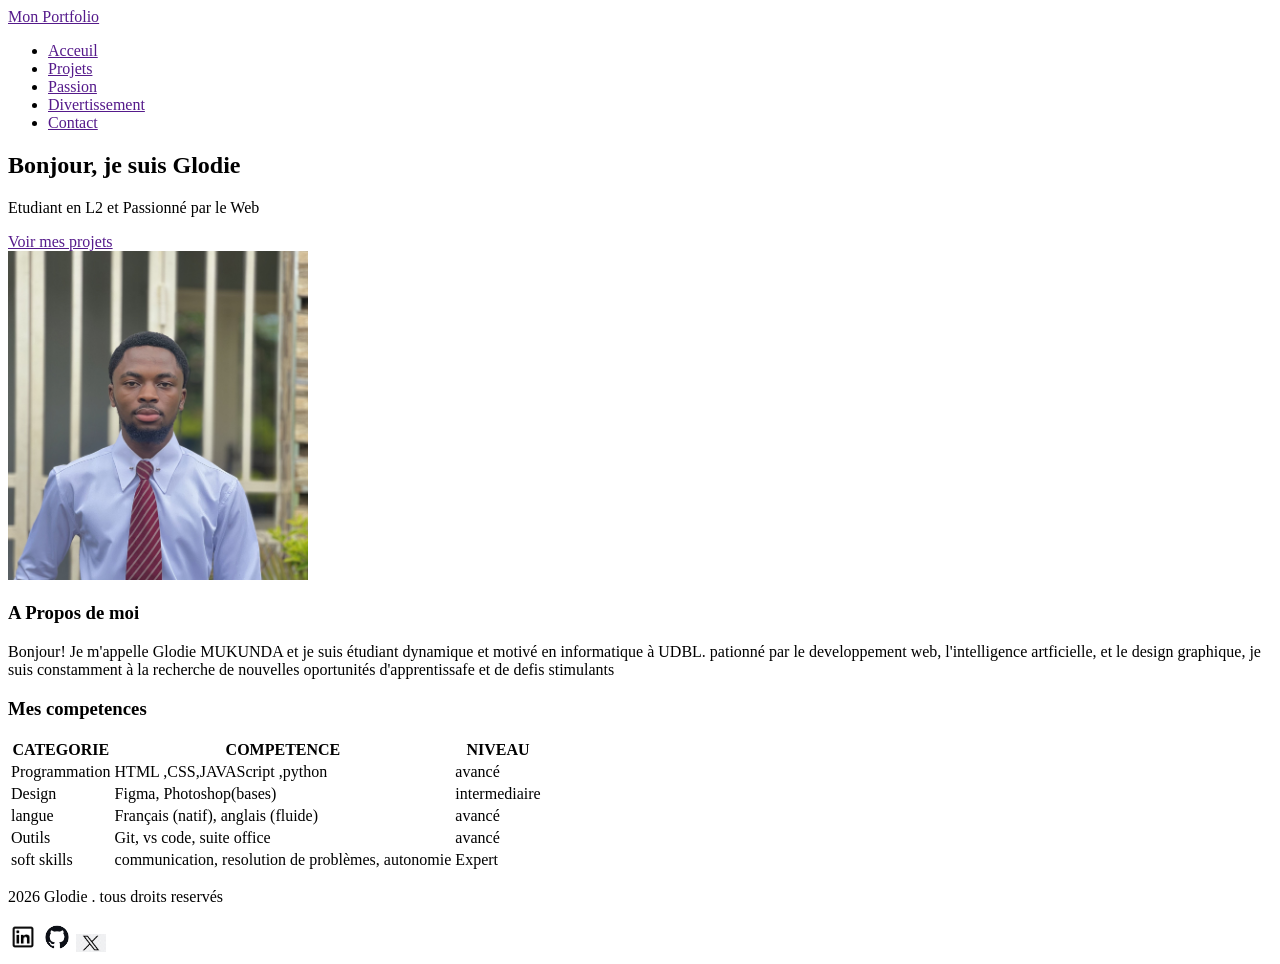
==== index.html @ 64d99246 "creation des tables et du footer" ====
<!DOCTYPE html>
<html lang="en">
<head>
    <meta charset="UTF-8">
    <meta name="viewport" content="width=device-width, initial-scale=1.0">
    <title>Mon Portfolio</title>
</head>
<body>
  <header>
    <div>
        <a href="">Mon Portfolio</a>
    </div>
    <nav>
        <ul>
            <li><a href="">Acceuil</a></li>
            <li><a href="">Projets</a></li>
            <li><a href="">Passion</a></li>
            <li><a href="">Divertissement</a></li>
            <li><a href="">Contact</a></li>
        </ul>
    </nav>
  </header>  
  <main>
    <section>
        <div>
            <h1>Bonjour, je suis Glodie</h1>
            <p>Etudiant en L2  et Passionné par le Web</p>
            <a href="">Voir mes projets</a>
        </div>
        <div>
            <img src="Images/Ma photo.jpg" alt="Ma photo" width="300">
        </div>
    </section>
    <section>
        <h3> A Propos de moi</h3>
        <p>
            Bonjour!  Je m'appelle Glodie MUKUNDA et je suis étudiant dynamique et motivé en 
            informatique à UDBL. pationné par le developpement web, l'intelligence artficielle, et
            le design graphique, je suis constamment à la recherche de nouvelles oportunités 
              d'apprentissafe et de defis stimulants
        </p>
    </section>
    <section>
        <h3> Mes competences </h3>
        <table>
            <tr>
                <th>CATEGORIE</th>
                <th>COMPETENCE</th>
                <th>NIVEAU</th>
            </tr>
            <tr>
                <td>Programmation</td>
                <td>HTML ,CSS,JAVAScript ,python</td>
                <td>avancé</td>
            </tr>
            <tr>
                <td> Design</td>
                <td>Figma, Photoshop(bases)</td>
                <td>intermediaire</td>
            </tr>
            <tr>
                <td>langue</td>
                <td>Français (natif), anglais (fluide)</td>
                <td>avancé</td>
            </tr>
            <tr>
                <td>Outils</td>
                <td>Git, vs code, suite office</td>
                <td>avancé</td>
            </tr>
            <tr>
                <td>soft skills</td>
                <td>communication, resolution de problèmes, autonomie</td>
                <td>Expert</td>
            </tr>

        </table>
    </section>
  </main>
  <footer>
    <p>2026 Glodie . tous droits reservés</p>
    <div>
        <img src="Images/IMG_0745link.PNG" alt="logo lindink" width="30">
        <img src="Images/IMG_0742_GitHub.JPG" alt="logo github" width="30">
        <img src="Images/IMG_0740_X.JPG" alt="logo x" width="30">
    </div>

  </footer>
</body>
</html>
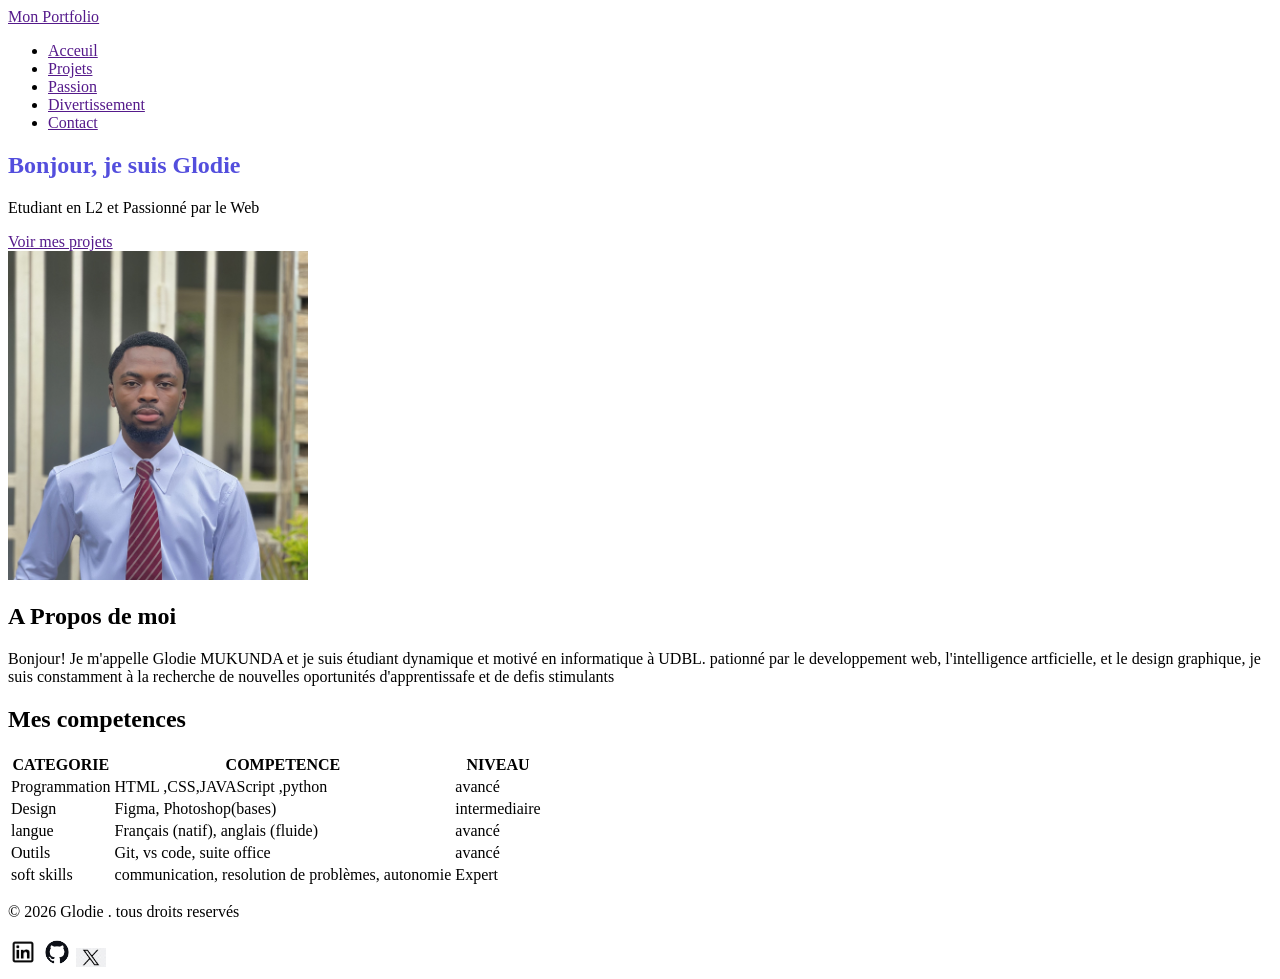
==== commit 9715e46c: "Finir la maquette et initialiser les fichier des style css" ====
--- a/index.html
+++ b/index.html
@@ -4,6 +4,7 @@
     <meta charset="UTF-8">
     <meta name="viewport" content="width=device-width, initial-scale=1.0">
     <title>Mon Portfolio</title>
+    <link rel="stylesheet" href="CSS/style.css">
 </head>
 <body>
   <header>
@@ -32,7 +33,7 @@
         </div>
     </section>
     <section>
-        <h3> A Propos de moi</h3>
+        <h2> A Propos de moi</h2> 
         <p>
             Bonjour!  Je m'appelle Glodie MUKUNDA et je suis étudiant dynamique et motivé en 
             informatique à UDBL. pationné par le developpement web, l'intelligence artficielle, et
@@ -41,18 +42,23 @@
         </p>
     </section>
     <section>
-        <h3> Mes competences </h3>
+        <h2> Mes competences </h2>
         <table>
-            <tr>
+            <thead>
+              <tr>
                 <th>CATEGORIE</th>
                 <th>COMPETENCE</th>
                 <th>NIVEAU</th>
-            </tr>
-            <tr>
-                <td>Programmation</td>
-                <td>HTML ,CSS,JAVAScript ,python</td>
-                <td>avancé</td>
-            </tr>
+              </tr>
+            </thead>
+            <body>
+                
+                <tr>
+                    <td>Programmation</td>
+                    <td>HTML ,CSS,JAVAScript ,python</td>
+                    <td>avancé</td>
+                 </tr>  
+        
             <tr>
                 <td> Design</td>
                 <td>Figma, Photoshop(bases)</td>
@@ -73,12 +79,13 @@
                 <td>communication, resolution de problèmes, autonomie</td>
                 <td>Expert</td>
             </tr>
+            </tbody>
 
         </table>
     </section>
   </main>
   <footer>
-    <p>2026 Glodie . tous droits reservés</p>
+    <p>&copy; 2026 Glodie . tous droits reservés</p>
     <div>
         <img src="Images/IMG_0745link.PNG" alt="logo lindink" width="30">
         <img src="Images/IMG_0742_GitHub.JPG" alt="logo github" width="30">
--- a/CSS/style.css
+++ b/CSS/style.css
@@ -0,0 +1,14 @@
+:root{
+    --violet-doux: #6c63ff;
+    --violet-foncé: #534edd;
+    --orange-vif: #ffa726;
+    --gris-tres-foncé: #333;
+    --gris-fonce: #666;
+    --gris-tres-clair: #f8f8f8;
+    --gris-clair: #eee;
+
+}
+
+h1{
+    color: var(--violet-foncé);
+}
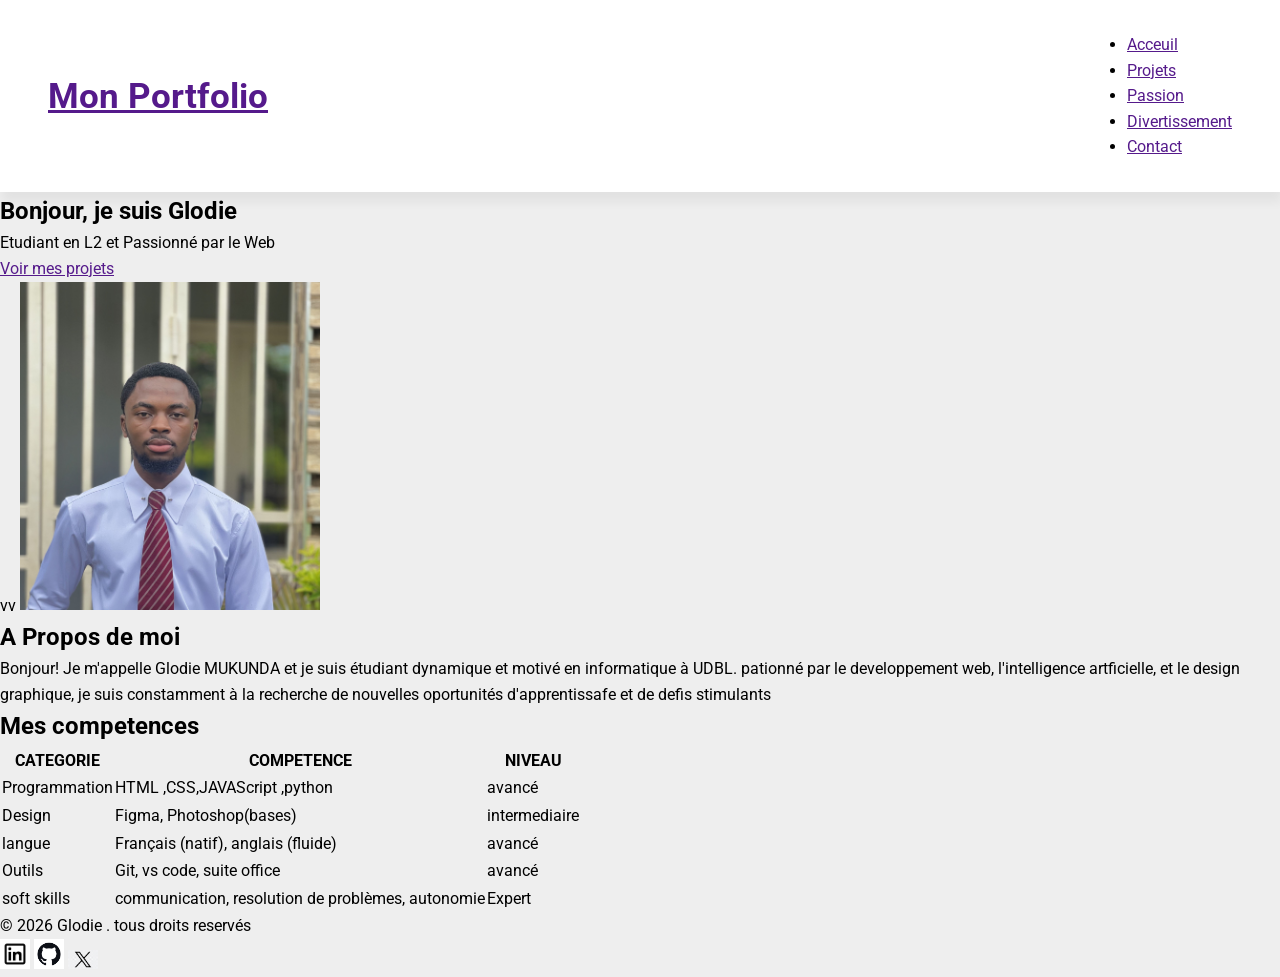
==== commit bb75f230: "Stylisation du header" ====
--- a/index.html
+++ b/index.html
@@ -5,6 +5,9 @@
     <meta name="viewport" content="width=device-width, initial-scale=1.0">
     <title>Mon Portfolio</title>
     <link rel="stylesheet" href="CSS/style.css">
+    <link rel="preconnect" href="https://fonts.googleapis.com">
+<link rel="preconnect" href="https://fonts.gstatic.com" crossorigin>
+<link href="https://fonts.googleapis.com/css2?family=Roboto:ital,wght@0,100..900;1,100..900&display=swap" rel="stylesheet">
 </head>
 <body>
   <header>
@@ -28,7 +31,7 @@
             <p>Etudiant en L2  et Passionné par le Web</p>
             <a href="">Voir mes projets</a>
         </div>
-        <div>
+        <div>vv
             <img src="Images/Ma photo.jpg" alt="Ma photo" width="300">
         </div>
     </section>
--- a/CSS/style.css
+++ b/CSS/style.css
@@ -8,7 +8,31 @@
     --gris-clair: #eee;
 
 }
+* {
+    margin: 0;
+    padding: 0;
+    box-sizing: border-box;
 
-h1{
-    color: var(--violet-foncé);
+}
+body{
+    background-color: var(--gris-clair);
+    font-family: roboto, sans-serif;
+    line-height: 1.6;
+}
+header{
+    background-color: white;
+    box-shadow: 2px  10px 10px rgba(0, 0, 0, 0.05);
+    position:sticky ;
+    top: 0;
+    z-index: 100;
+    display: flex;
+    justify-content: space-between;
+    align-items: center;
+    padding: 2rem 3rem;
+}
+header div{
+    text-decoration: none;
+    font-size: 2.2rem;
+    font-weight: bold;
+    color: var(--violet-doux);
 }
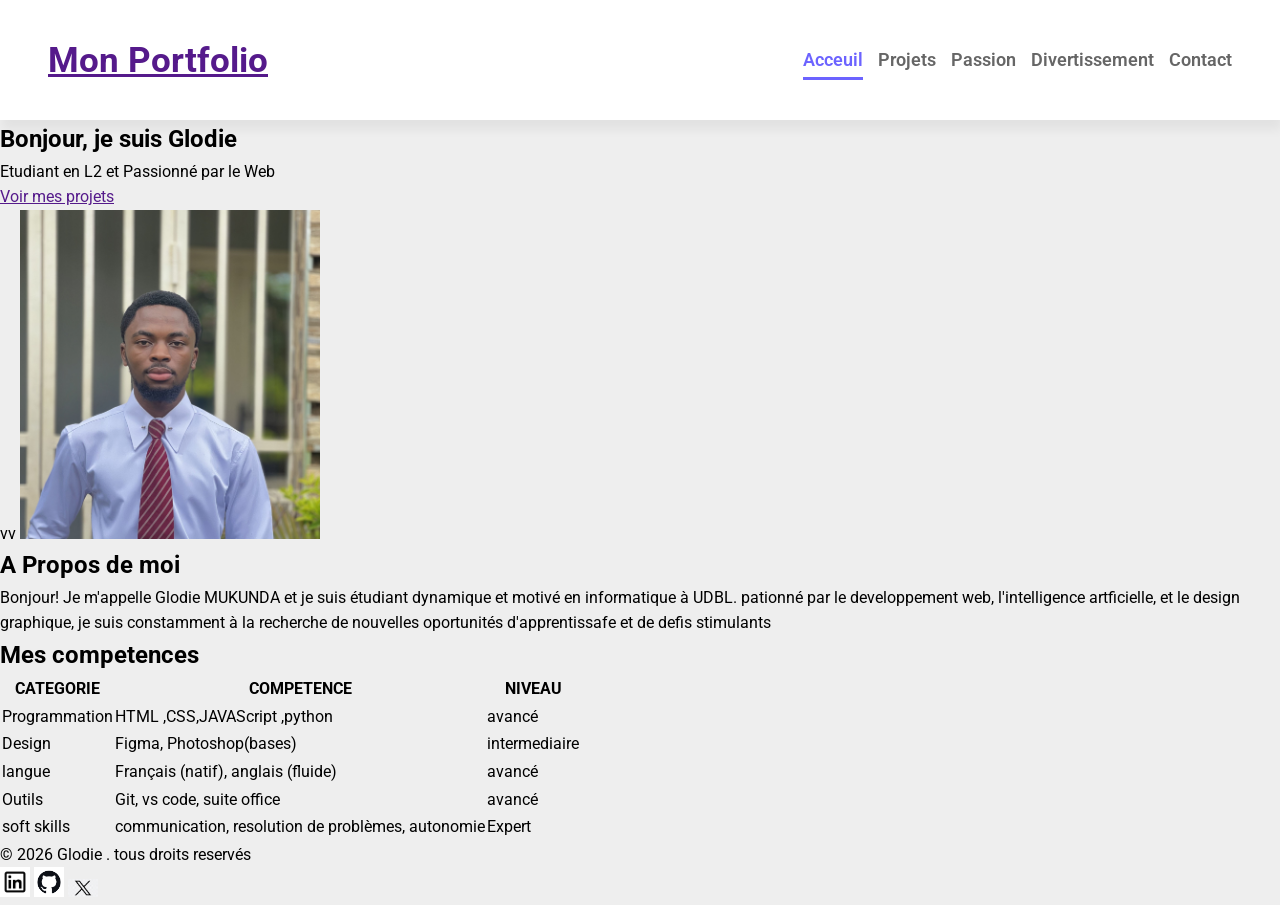
==== commit f8d39238: "stylisation du menu et creation des autres pages" ====
--- a/index.html
+++ b/index.html
@@ -16,11 +16,11 @@
     </div>
     <nav>
         <ul>
-            <li><a href="">Acceuil</a></li>
-            <li><a href="">Projets</a></li>
-            <li><a href="">Passion</a></li>
-            <li><a href="">Divertissement</a></li>
-            <li><a href="">Contact</a></li>
+            <li><a href="index.html" class="active">Acceuil</a></li>
+            <li><a href="projets.html">Projets</a></li>
+            <li><a href="passions.html">Passion</a></li>
+            <li><a href="divertissement.html">Divertissement</a></li>
+            <li><a href="contact.html">Contact</a></li>
         </ul>
     </nav>
   </header>  
--- a/CSS/style.css
+++ b/CSS/style.css
@@ -35,4 +35,44 @@
     font-size: 2.2rem;
     font-weight: bold;
     color: var(--violet-doux);
+}
+ul li{
+    list-style: none;
+    margin-left: 15px;
+
+}
+ul{
+    display: flex;
+}
+ul li a{
+    text-decoration: none; 
+    color: var(--gris-fonce);
+    font-weight: 600;
+    font-size: 1.1rem;
+    position: relative;
+    padding: 10px 0;
+}
+ul li a:hover{
+    color: var(--violet-doux);
+}
+ul li a::after{
+    content: '';
+    position: absolute;
+    left: 0;
+    bottom: 0;
+    height: 3px;
+    width: 0%;
+    background-color: var(--violet-doux);
+    transition: width 0.3s ease;
+}
+ul li a:hover::after{
+    width: 100%;
+}
+a.active{
+    color: var(--violet-doux);
+}
+a.active::after{
+    width: 100%;
+
+
 }
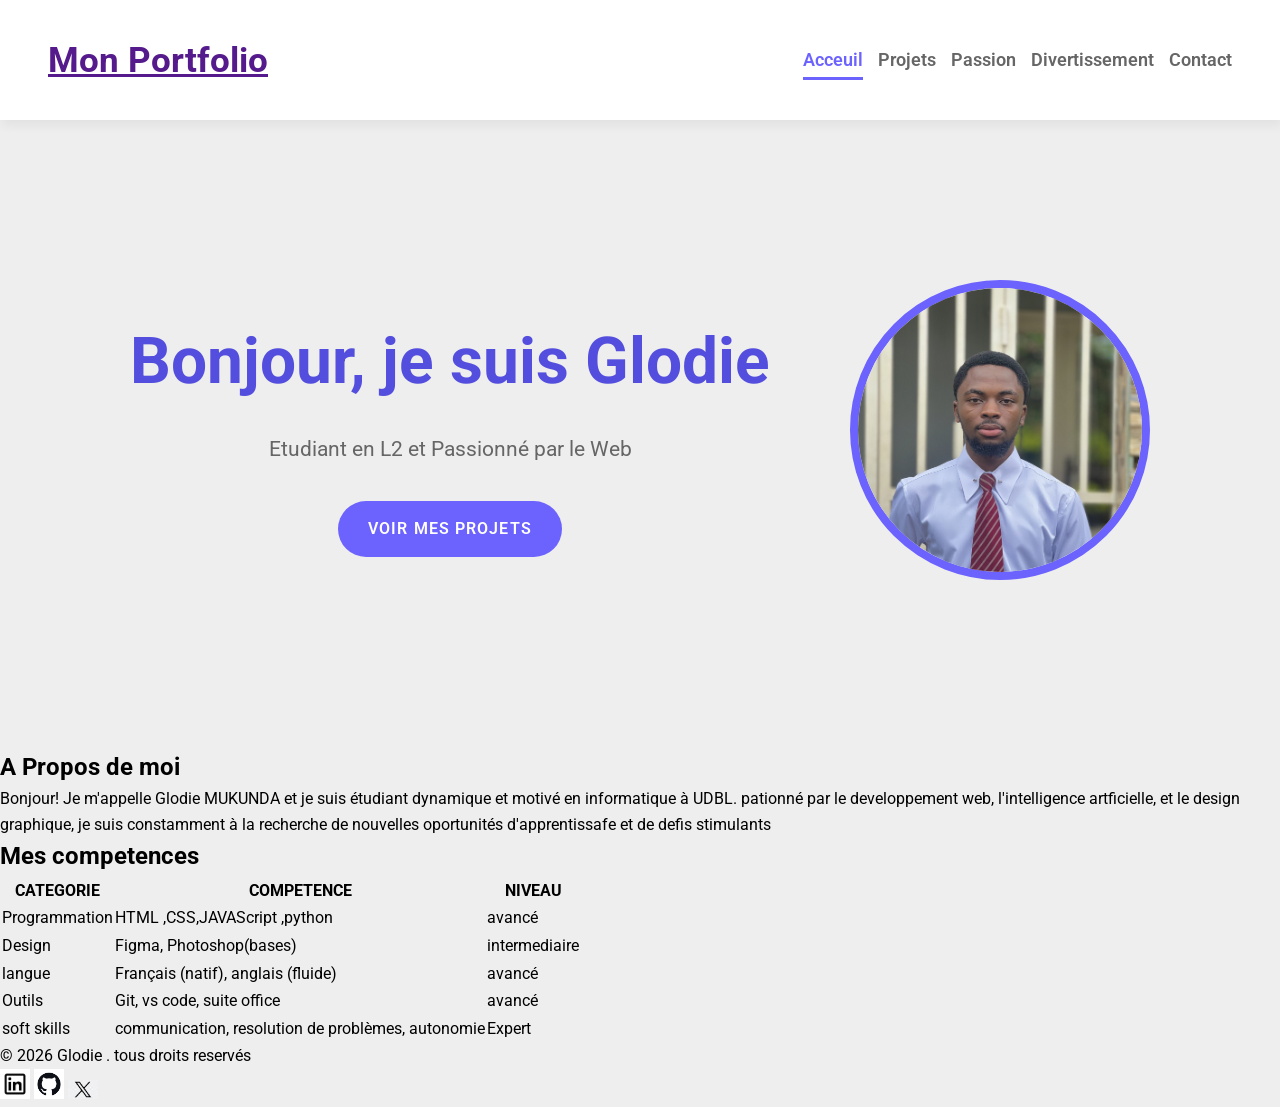
==== commit 479aab70: "stylisation de la section hero" ====
--- a/index.html
+++ b/index.html
@@ -25,14 +25,14 @@
     </nav>
   </header>  
   <main>
-    <section>
+    <section class="hero">
         <div>
             <h1>Bonjour, je suis Glodie</h1>
             <p>Etudiant en L2  et Passionné par le Web</p>
-            <a href="">Voir mes projets</a>
+            <a href="projets.html">Voir mes projets</a>
         </div>
-        <div>vv
-            <img src="Images/Ma photo.jpg" alt="Ma photo" width="300">
+        <div>
+            <img src="Images/Ma photo.jpg" alt="Ma photo">
         </div>
     </section>
     <section>
--- a/CSS/style.css
+++ b/CSS/style.css
@@ -8,7 +8,7 @@
     --gris-clair: #eee;
 
 }
-* {
+*{
     margin: 0;
     padding: 0;
     box-sizing: border-box;
@@ -16,12 +16,12 @@
 }
 body{
     background-color: var(--gris-clair);
-    font-family: roboto, sans-serif;
+    font-family:roboto, sans-serif;
     line-height: 1.6;
 }
 header{
     background-color: white;
-    box-shadow: 2px  10px 10px rgba(0, 0, 0, 0.05);
+    box-shadow: 2px  6px 10px rgba(0, 0, 0, 0.05);
     position:sticky ;
     top: 0;
     z-index: 100;
@@ -45,7 +45,7 @@
     display: flex;
 }
 ul li a{
-    text-decoration: none; 
+    text-decoration: none;
     color: var(--gris-fonce);
     font-weight: 600;
     font-size: 1.1rem;
@@ -75,4 +75,47 @@
     width: 100%;
 
 
+}
+section.hero{
+    display: flex;
+    justify-content: center;
+    align-items: center;
+    gap: 5rem; /*permet d'ajouter des l'espace entre des element*/
+    text-align: center;
+    margin: 10rem 2rem;
+}
+.hero img{
+    width: 300px;
+    height: 300px;
+    object-fit: cover;
+    border-radius: 50%;
+    border: 8px solid var(--violet-doux);
+}
+.hero h1{
+    color: var(--violet-foncé);
+    font-size: 4rem;
+    font-weight: 700;
+    margin-bottom: 1.2rem;
+}
+.hero p{
+    color: var(--gris-fonce);
+    font-size: 1.3rem;
+    margin-bottom: 1.2rem;
+}
+.hero a{
+    text-decoration: none;
+    display: inline-block;
+    background-color: var(--violet-doux);
+    color: white;
+    padding: 15px 30px;
+    border-radius: 50px;
+    text-transform: uppercase;
+    letter-spacing: 1.1px;
+    font-weight: 600;
+    margin-top: 1rem;
+    transition: background-color 0.3s ease, transform 0.2s ease;
+}
+.hero a:hover{
+    background-color: var(--violet-foncé);
+    transform: translateY(-3px);
 }
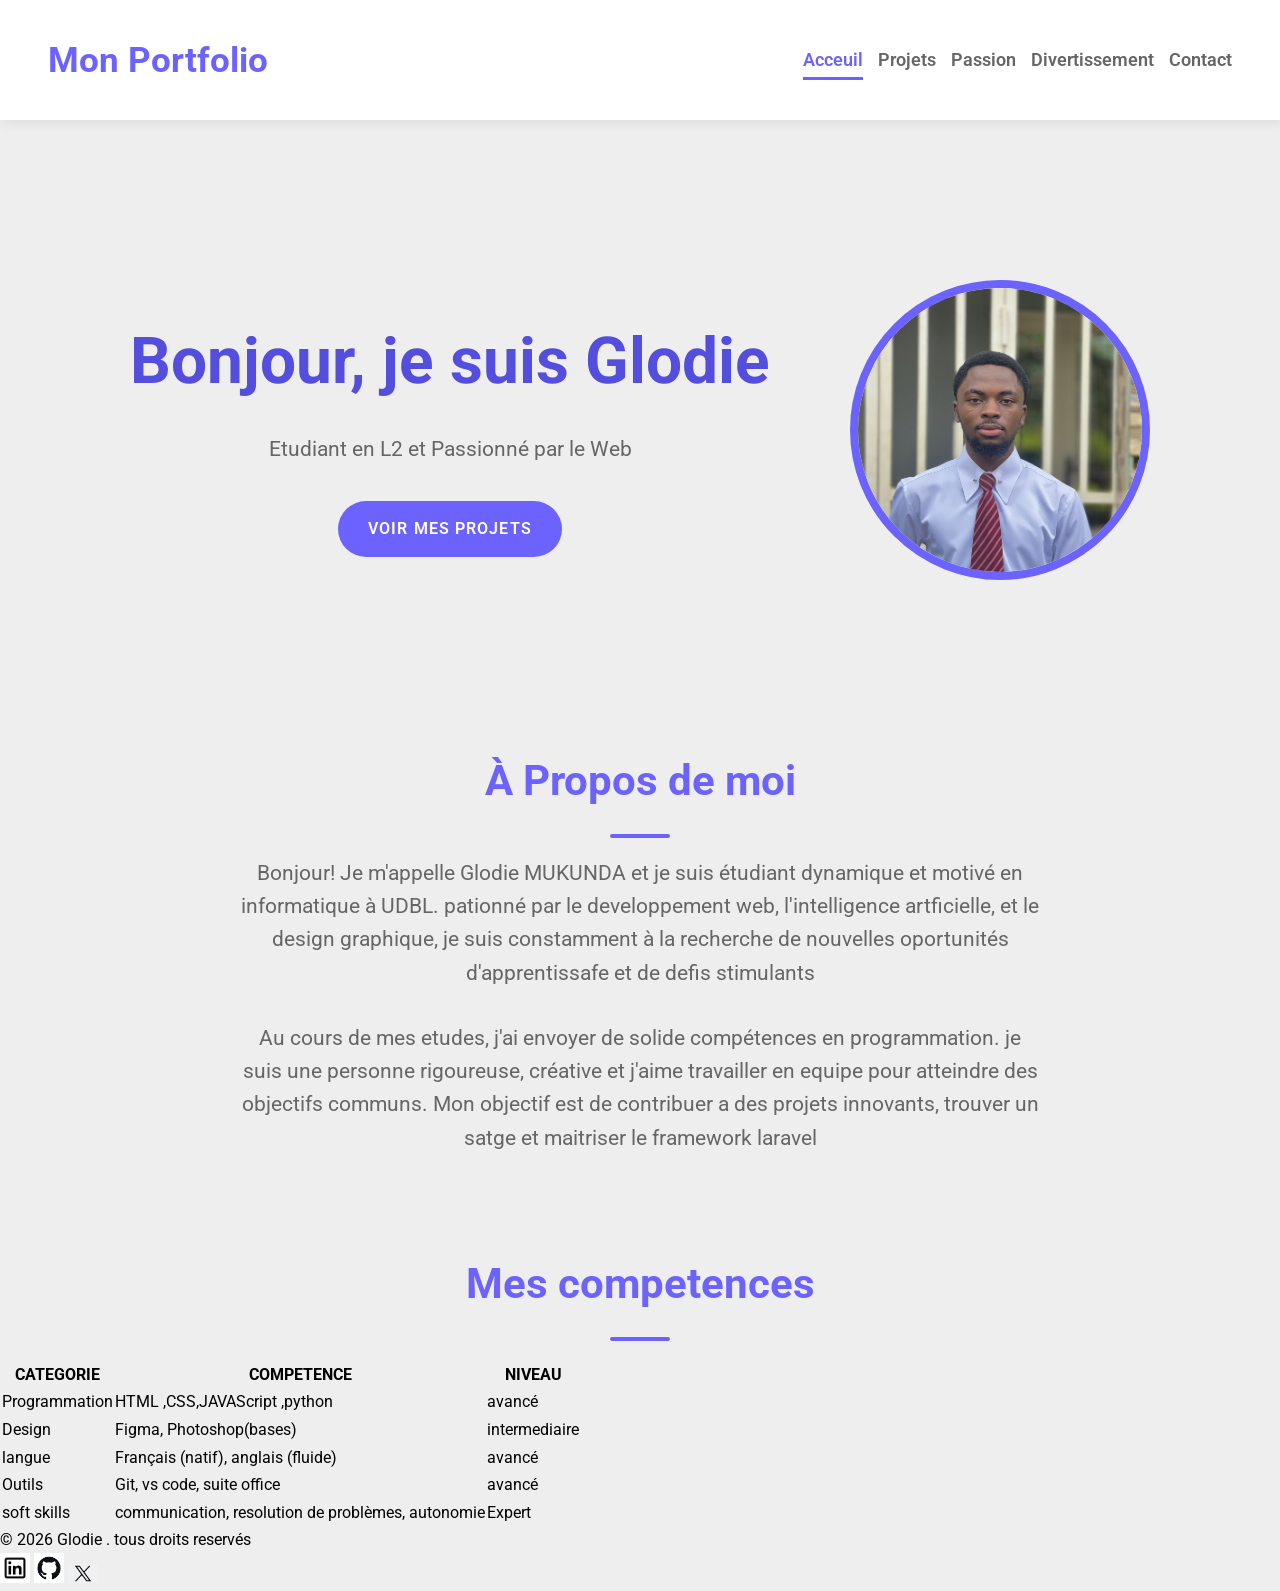
==== commit c29d0d7d: "stylisation de la section apropos" ====
--- a/index.html
+++ b/index.html
@@ -35,16 +35,22 @@
             <img src="Images/Ma photo.jpg" alt="Ma photo">
         </div>
     </section>
-    <section>
-        <h2> A Propos de moi</h2> 
+    <section class="apropos">
+        <h2> À Propos de moi</h2> 
         <p>
             Bonjour!  Je m'appelle Glodie MUKUNDA et je suis étudiant dynamique et motivé en 
             informatique à UDBL. pationné par le developpement web, l'intelligence artficielle, et
             le design graphique, je suis constamment à la recherche de nouvelles oportunités 
               d'apprentissafe et de defis stimulants
         </p>
+        <p>
+             Au cours de mes etudes, j'ai envoyer de solide compétences en programmation. je suis 
+            une personne rigoureuse, créative et j'aime travailler en equipe pour atteindre des objectifs
+            communs. Mon objectif est de contribuer a des projets innovants,
+             trouver un satge et maitriser le framework laravel
+        </p>
     </section>
-    <section>
+    <section class="competences">
         <h2> Mes competences </h2>
         <table>
             <thead>
--- a/CSS/style.css
+++ b/CSS/style.css
@@ -30,7 +30,7 @@
     align-items: center;
     padding: 2rem 3rem;
 }
-header div{
+header div a{
     text-decoration: none;
     font-size: 2.2rem;
     font-weight: bold;
@@ -118,4 +118,33 @@
 .hero a:hover{
     background-color: var(--violet-foncé);
     transform: translateY(-3px);
+}
+.apropos{
+    width: 800px;
+    margin: 6rem auto;
+    text-align: center;
+}
+section h2{
+    color: var(--violet-doux);
+    font-size: 2.6rem;
+    font-weight: 700;
+    position: relative;
+    text-align: center;
+
+}
+section h2::after{
+    content: '';
+    display: block;
+    width: 60px;
+    height: 4px;
+    background-color: var(--violet-doux);
+    margin: 1.2rem auto;
+    border-radius: 2px;
+
+}
+.apropos p{
+    margin-bottom: 2rem;
+    color: var(--gris-fonce);
+    font-size: 1.3rem;
+
 }
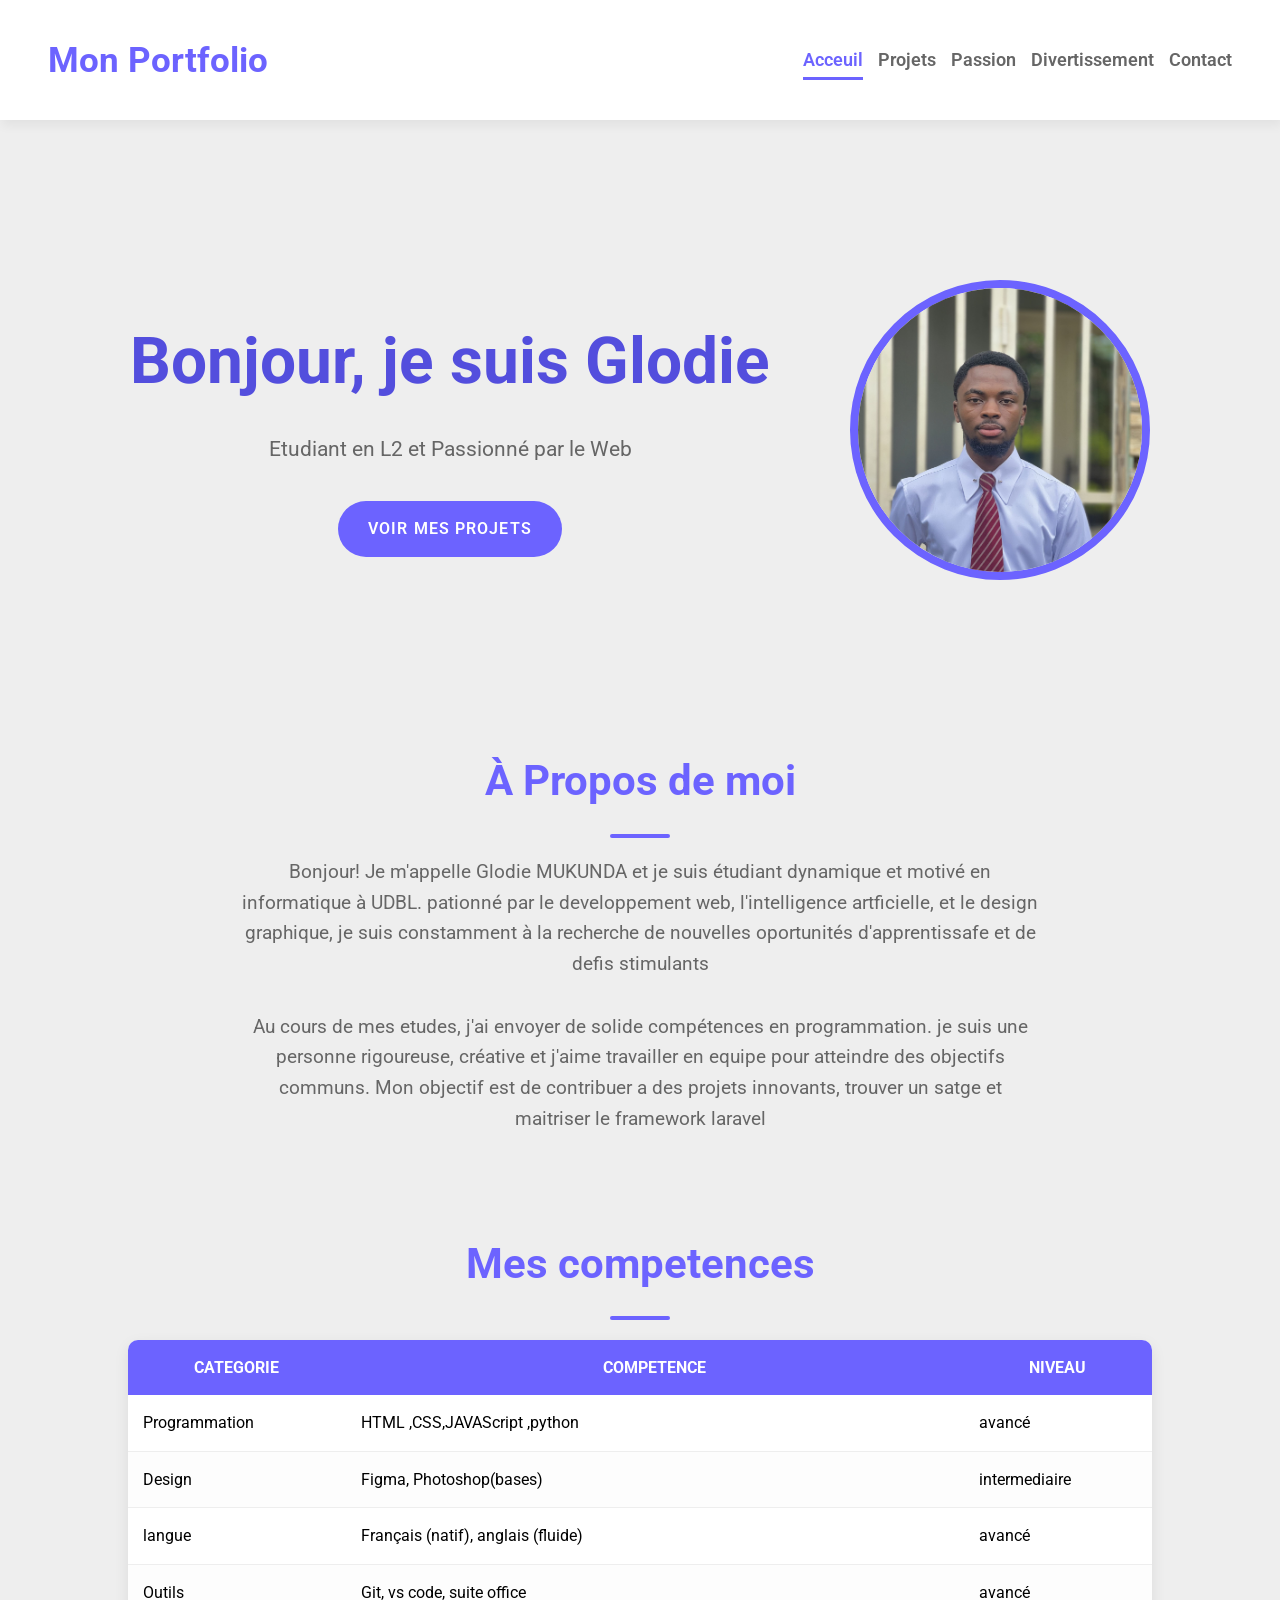
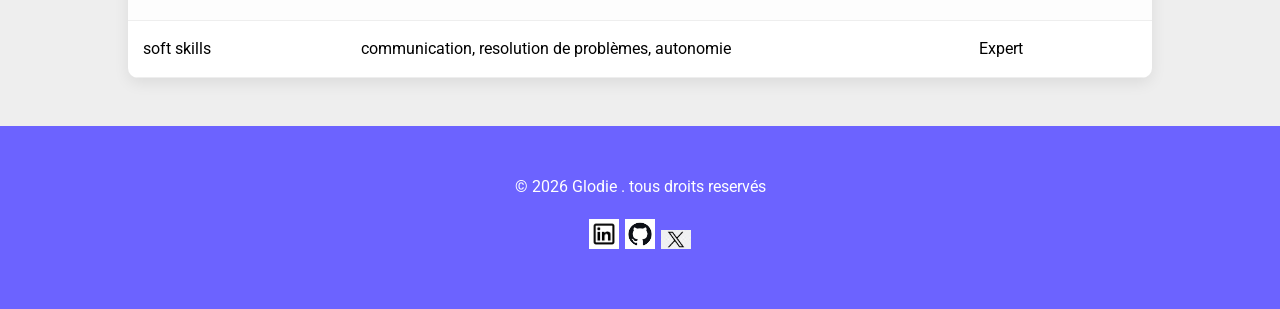
==== commit 177a84cf: "stylisation de la section mes compétences et du footer" ====
--- a/index.html
+++ b/index.html
@@ -60,7 +60,7 @@
                 <th>NIVEAU</th>
               </tr>
             </thead>
-            <body>
+            <tbody>
                 
                 <tr>
                     <td>Programmation</td>
--- a/CSS/style.css
+++ b/CSS/style.css
@@ -145,6 +145,59 @@
 .apropos p{
     margin-bottom: 2rem;
     color: var(--gris-fonce);
-    font-size: 1.3rem;
-
-}+    font-size: 1.2rem;
+
+}
+.competences table{
+    width: 80%;
+    margin: 0 auto;
+    border-collapse: collapse;
+    background-color: #FFF;
+    box-shadow: 0 5px 15px rgba(0, 0, 0, 0.08);
+    border-radius: 10px;
+    overflow: hidden;
+}
+.competences table th, .competences table td{
+    padding: 15px;
+}
+.competences table thead{
+    background-color: var(--violet-doux);
+    color: #FFF;
+    text-transform: uppercase;
+}
+/* ajoute une bordure de 1px en bas de chaque cellule*/
+.competences table tbody td{
+    border-bottom: 1px solid var(--gris-clair);
+}
+.competences table tbody tr:nth-child(even){
+    background-color: #FDFDFD;
+    
+}
+.competences table tbody tr{
+    transition: background-color 0.3s ease;
+}
+.competences table tbody tr:hover{
+    background-color: #F0F0F0;
+}
+footer{
+    margin-top: 3rem;
+    background-color: var(--violet-doux);
+    padding: 3rem 0;
+    text-align: center;
+}
+footer p{
+    color: white;
+    margin-bottom: 1.2rem;
+}
+footer div{
+    display: inline-block;
+    font-size: 1.6rem;
+    color: white;
+    margin: 0 10px;
+    transition: color 0.3s ease, transform 0.2s ease;
+
+}
+footer div:hover{
+    color: var(--orange-vif);
+    transform: translateY(-3px);
+}
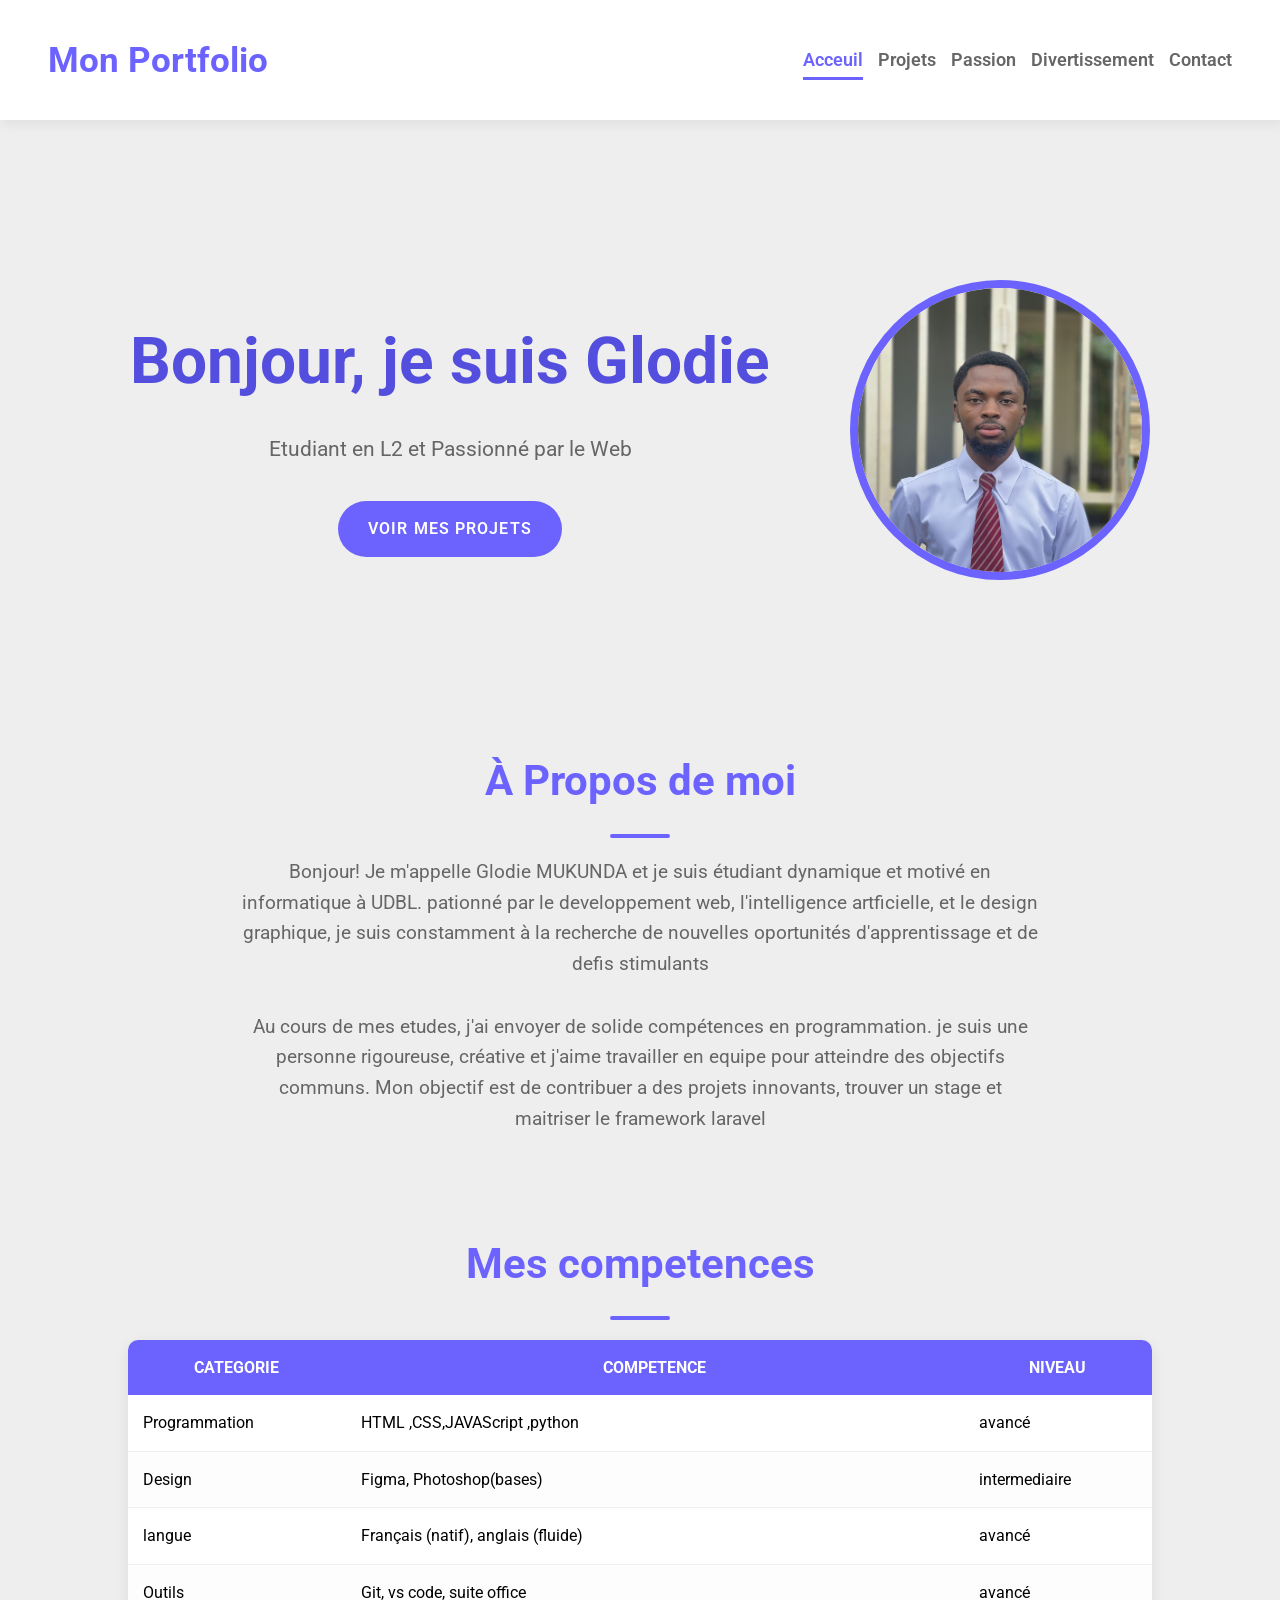
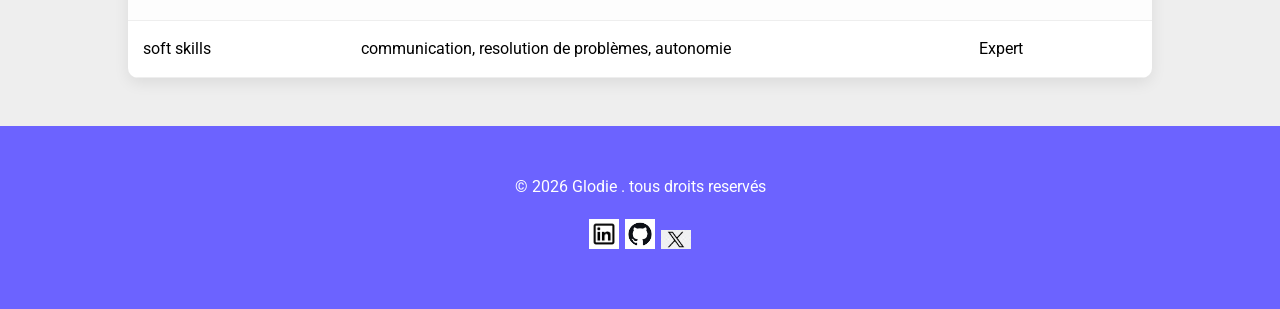
==== commit d57b1d32: "rendre responsive" ====
--- a/index.html
+++ b/index.html
@@ -41,13 +41,13 @@
             Bonjour!  Je m'appelle Glodie MUKUNDA et je suis étudiant dynamique et motivé en 
             informatique à UDBL. pationné par le developpement web, l'intelligence artficielle, et
             le design graphique, je suis constamment à la recherche de nouvelles oportunités 
-              d'apprentissafe et de defis stimulants
+              d'apprentissage et de defis stimulants
         </p>
         <p>
              Au cours de mes etudes, j'ai envoyer de solide compétences en programmation. je suis 
             une personne rigoureuse, créative et j'aime travailler en equipe pour atteindre des objectifs
             communs. Mon objectif est de contribuer a des projets innovants,
-             trouver un satge et maitriser le framework laravel
+             trouver un stage et maitriser le framework laravel
         </p>
     </section>
     <section class="competences">
--- a/CSS/style.css
+++ b/CSS/style.css
@@ -1,3 +1,4 @@
+/*index.hhtml*/
 :root{
     --violet-doux: #6c63ff;
     --violet-foncé: #534edd;
@@ -174,7 +175,7 @@
     
 }
 .competences table tbody tr{
-    transition: background-color 0.3s ease;
+    transition: ;background-color 0.3s ease;
 }
 .competences table tbody tr:hover{
     background-color: #F0F0F0;
@@ -194,10 +195,876 @@
     font-size: 1.6rem;
     color: white;
     margin: 0 10px;
-    transition: color 0.3s ease, transform 0.2s ease;
+    transition: color 0.3s ease; transform 0.2s ease;
 
 }
 footer div:hover{
     color: var(--orange-vif);
     transform: translateY(-3px);
 }
+
+/*projet.html*/
+.projects {
+    text-align: center;
+    padding: 60px 10%;
+    background: #f8f9fb;
+}
+
+.projects h2 {
+    font-size: 32px;
+    color: #6c63ff;
+}
+
+
+
+.projects-container {
+    display: grid;
+    grid-template-columns: repeat(auto-fit, minmax(300px, 1fr));
+    gap: 30px;
+}
+
+.card {
+    background: #fff;
+    border-radius: 15px;
+    overflow: hidden;
+    box-shadow: 0 5px 20px rgba(0,0,0,0.08);
+    transition: 0.3s;
+}
+
+.card:hover {
+    transform: translateY(-10px);
+}
+
+.card img {
+    width: 100%;
+    height: 180px;
+    object-fit: cover;
+}
+
+.card-content {
+    padding: 20px;
+    text-align: left;
+}
+
+.card-content h3 {
+    color: #6c63ff;
+    margin-bottom: 10px;
+}
+
+.card-content p {
+    font-size: 14px;
+    color: #555;
+    margin-bottom: 15px;
+}
+
+.tags {
+    margin-bottom: 15px;
+}
+
+.tags span {
+    display: inline-block;
+    background: #eef0ff;
+    color: #6c63ff;
+    padding: 5px 10px;
+    margin-right: 5px;
+    border-radius: 10px;
+    font-size: 12px;
+}
+
+.links {
+    display: flex;
+    justify-content: space-between;
+}
+
+.links a {
+    text-decoration: none;
+    color: #333;
+    font-size: 14px;
+    transition: 0.3s;
+}
+
+.links a:hover {
+    color: #6c63ff;
+}
+
+.links a {
+    display: flex;
+    align-items: center;
+    gap: 6px;
+    text-decoration: none;
+    color: #333;
+    font-size: 14px;
+}
+
+.links i {
+    font-size: 14px;
+}
+
+
+.card:hover .card-content::before {
+    background: #4a42e8;
+}
+
+/*cpntact.html*/
+
+.contact {
+    text-align: center;
+    padding: 60px 20px;
+}
+
+.contact h1 {
+    color: var(--violet-doux);
+    margin-bottom: 40px;
+}
+/* Ligne décorative sous le titre de la page contact */
+.contact h1 {
+    position: relative;
+    display: inline-block;
+    margin-bottom: 30px;
+    color: var(--violet-doux);
+}
+
+.contact h1::after {
+    content: '';
+    display: block;
+    width: 60px;
+    height: 4px;
+    background-color: var(--violet-doux);
+    margin: 10px auto 0;
+    border-radius: 2px;
+}
+
+.contact-container {
+    display: flex;
+    justify-content: center;
+    align-items: flex-start;
+    gap: 50px;
+    flex-wrap: wrap;
+}
+
+.contact-info {
+    background: white;
+    padding: 30px;
+    border-radius: 10px;
+    box-shadow: 0 5px 15px rgba(0,0,0,0.08);
+    width: 300px;
+    text-align: left;
+}
+
+.contact-info h2 {
+    margin-bottom: 15px;
+    color: var(--violet-doux);
+}
+
+.contact-info p {
+    margin-bottom: 10px;
+    color: var(--gris-fonce);
+}
+
+.contact-form {
+    background: white;
+    padding: 30px;
+    border-radius: 10px;
+    box-shadow: 0 5px 15px rgba(0,0,0,0.08);
+    width: 300px;
+}
+
+.contact-form h2 {
+    margin-bottom: 20px;
+    color: var(--violet-doux);
+}
+
+.contact-form input {
+    width: 100%;
+    padding: 12px;
+    margin-bottom: 15px;
+    border: 1px solid var(--gris-clair);
+    border-radius: 8px;
+    outline: none;
+}
+
+.contact-form button {
+    width: 100%;
+    padding: 12px;
+    border: none;
+    background: var(--violet-doux);
+    color: white;
+    border-radius: 8px;
+    cursor: pointer;
+    font-weight: bold;
+    transition: 0.3s;
+}
+
+.contact-form button:hover {
+    background: var(--violet-foncé);
+}
+
+.contact-buttons {
+    margin-top: 15px;
+    display: flex;
+    gap: 15px;
+}
+
+.btn-contact {
+    display: flex;
+    align-items: center;
+    gap: 8px;
+    padding: 10px 15px;
+    border-radius: 8px;
+    text-decoration: none;
+    font-size: 14px;
+    font-weight: 600;
+    transition: 0.3s;
+}
+
+.btn-contact img {
+    width: 20px;
+    height: 20px;
+}
+
+/* WhatsApp */
+.whatsapp {
+    background-color: #25D366;
+    color: white;
+}
+
+.whatsapp:hover {
+    background-color: #1ebe5d;
+    transform: translateY(-2px);
+}
+
+/* Telegram */
+.telegram {
+    background-color: #0088cc;
+    color: white;
+}
+
+.telegram:hover {
+    background-color: #007ab8;
+    transform: translateY(-2px);
+}
+
+
+/*mes divertissement.html*/
+/* === Divertissement avancé === */
+.divertissement {
+    padding: 60px 20px;
+    text-align: center;
+}
+
+.divertissement .entertainment-hero h1 {
+    color: var(--violet-doux);
+    font-size: 3rem;
+    margin-bottom: 10px;
+}
+
+.divertissement .entertainment-hero p {
+    color: var(--gris-fonce);
+    font-size: 1.2rem;
+    margin-bottom: 40px;
+}
+
+.divertissement .entertainment-container {
+    display: grid;
+    grid-template-columns: repeat(auto-fit, minmax(250px, 1fr));
+    gap: 30px;
+    justify-items: center;
+}
+
+/* Cartes avec dégradé et animation */
+.divertissement .card {
+    background: linear-gradient(145deg, #f8f8ff, #eef0ff);
+    border-radius: 20px;
+    overflow: hidden;
+    box-shadow: 0 8px 25px rgba(0,0,0,0.12);
+    transition: all 0.4s ease;
+    width: 100%;
+    max-width: 300px;
+    display: flex;
+    flex-direction: column;
+    align-items: center;
+    padding: 25px;
+}
+
+.divertissement .card:hover {
+    transform: translateY(-15px) scale(1.03);
+    box-shadow: 0 15px 40px rgba(0,0,0,0.18);
+}
+
+/* Icones animées */
+.divertissement .card-icon {
+    font-size: 50px;
+    margin-bottom: 20px;
+    transition: transform 0.5s ease;
+}
+
+.divertissement .card:hover .card-icon {
+    transform: rotate(15deg) scale(1.2);
+}
+
+.divertissement .card-content h3 {
+    color: #6c63ff;
+    margin-bottom: 10px;
+    font-size: 1.4rem;
+}
+
+.divertissement .card-content p {
+    font-size: 14px;
+    color: #555;
+    margin-bottom: 10px;
+}
+
+.divertissement .tags {
+    display: flex;
+    flex-wrap: wrap;
+    gap: 5px;
+    justify-content: center;
+}
+
+.divertissement .tags span {
+    display: inline-block;
+    background: #dfe1ff;
+    color: #6c63ff;
+    padding: 5px 12px;
+    border-radius: 12px;
+    font-size: 12px;
+    transition: all 0.3s ease;
+}
+
+.divertissement .tags span:hover {
+    background: #6c63ff;
+    color: white;
+    transform: scale(1.1);
+}
+
+/* Animation fade-in lors du scroll */
+@keyframes fadeInUp {
+    from {
+        opacity: 0;
+        transform: translateY(20px);
+    }
+    to {
+        opacity: 1;
+        transform: translateY(0);
+    }
+}
+
+.divertissement .card {
+    animation: fadeInUp 0.8s ease forwards;
+}
+/* Slider horizontal pour divertissement */
+.divertissement .entertainment-container {
+    display: flex;
+    gap: 25px;
+    overflow-x: auto;
+    padding-bottom: 20px;
+    scroll-behavior: smooth;
+}
+
+/* Masquer la scrollbar pour la modernité */
+.divertissement .entertainment-container::-webkit-scrollbar {
+    display: none;
+}
+
+/* Bouton "Voir plus" sur les cartes */
+.divertissement .entertainment-container .card .btn-see-more {
+    display: inline-block;
+    margin-top: 10px;
+    padding: 8px 20px;
+    background-color: var(--violet-doux);
+    color: white;
+    border-radius: 25px;
+    text-decoration: none;
+    font-weight: 600;
+    transition: all 0.3s ease;
+}
+
+.divertissement .entertainment-container .card .btn-see-more:hover {
+    background-color: var(--violet-foncé);
+    transform: translateY(-3px);
+}
+
+/* Parallax léger et effet hover sur les icônes */
+.divertissement .entertainment-container .card .card-icon {
+    transition: transform 0.5s ease, filter 0.5s ease;
+}
+
+.divertissement .entertainment-container .card:hover .card-icon {
+    transform: scale(1.15) rotate(10deg);
+    filter: drop-shadow(2px 4px 6px rgba(0,0,0,0.2));
+}
+
+/* Petits ajustements responsive pour le slider */
+@media (max-width: 768px) {
+    .divertissement .entertainment-container {
+        gap: 15px;
+        padding-bottom: 15px;
+    }
+
+    .divertissement .entertainment-container .card {
+        min-width: 250px;
+    }
+}
+
+/* ===== VERSION CLAIRE MODERNE ===== */
+
+.divertissement {
+    padding: 40px;
+    background: #f5f7fb;
+}
+
+/* HERO */
+.divertissement .entertainment-hero {
+    text-align: center;
+    margin-bottom: 40px;
+}
+
+.divertissement .entertainment-hero h1 {
+    font-size: 2.8rem;
+    color: #333;
+}
+
+.divertissement .entertainment-hero p {
+    color: #666;
+}
+
+/* GRID */
+.divertissement .entertainment-container {
+    display: grid;
+    grid-template-columns: repeat(auto-fit, minmax(250px, 1fr));
+    gap: 25px;
+}
+
+/* CARD */
+.divertissement .card {
+    position: relative;
+    height: 300px;
+    border-radius: 15px;
+    overflow: hidden;
+    cursor: pointer;
+}
+
+/* IMAGE EN BACKGROUND STYLE 🔥 */
+.divertissement .card img {
+    position: absolute;
+    width: 100%;
+    height: 100%;
+    object-fit: cover;
+    top: 0;
+    left: 0;
+    transition: 0.5s;
+}
+
+/* EFFET ZOOM */
+.divertissement .card:hover img {
+    transform: scale(1.1);
+}
+
+/* DEGRADE PAR DESSUS */
+.divertissement .card::after {
+    content: "";
+    position: absolute;
+    width: 100%;
+    height: 100%;
+    background: linear-gradient(to top, rgba(0,0,0,0.7), transparent);
+    top: 0;
+    left: 0;
+}
+
+/* CONTENU PAR DESSUS IMAGE */
+.divertissement .card-content {
+    position: absolute;
+    bottom: 0;
+    z-index: 2;
+    color: white;
+    padding: 20px;
+}
+
+/* TITRE */
+.divertissement .card-content h3 {
+    margin-bottom: 5px;
+    font-size: 1.3rem;
+}
+
+/* TEXTE */
+.divertissement .card-content p {
+    font-size: 0.85rem;
+    color: #ddd;
+}
+
+/* TAGS */
+.divertissement .tags span {
+    background: rgba(255,255,255,0.2);
+    padding: 4px 8px;
+    border-radius: 10px;
+    font-size: 0.7rem;
+}
+
+/* BOUTON */
+.divertissement .btn-see-more {
+    display: inline-block;
+    margin-top: 10px;
+    padding: 6px 12px;
+    background: white;
+    color: #333;
+    border-radius: 20px;
+    text-decoration: none;
+    font-size: 0.8rem;
+    transition: 0.3s;
+}
+
+.divertissement .btn-see-more:hover {
+    background: #eee;
+}
+
+/* AUDIO (optionnel) */
+.divertissement audio {
+    width: 100%;
+    margin-top: 5px;
+}
+
+
+/*Passion*/
+
+/* SECTION PRINCIPALE */
+.passion {
+    padding: 60px 8%;
+    background: #f4f6fb; /* pas trop sombre */
+    min-height: 100vh;
+    font-family: Arial, sans-serif;
+}
+
+/* INTRO */
+.intro {
+    text-align: center;
+    max-width: 800px;
+    margin: 0 auto 40px;
+}
+
+.intro h2 {
+    font-size: 36px;
+    color: var(--violet-doux);
+}
+
+.intro p {
+    color: #666;
+    line-height: 1.6;
+    font-size: 16px;
+}
+
+/* GRID LAYOUT */
+.entertainment-layout {
+    display: grid;
+    grid-template-columns: repeat(4, 1fr);
+    grid-auto-rows: 220px;
+    gap: 18px;
+}
+
+/* BOX GENERAL */
+.ent-box {
+    position: relative;
+    border-radius: 18px;
+    overflow: hidden;
+    cursor: pointer;
+    box-shadow: 0 8px 25px rgba(0,0,0,0.08);
+    transition: transform 0.4s ease, box-shadow 0.4s ease;
+}
+
+.ent-box:hover {
+    transform: translateY(-8px) scale(1.02);
+    box-shadow: 0 12px 35px rgba(0,0,0,0.15);
+}
+
+/* IMAGE / VIDEO */
+.ent-box img,
+.ent-box video {
+    width: 100%;
+    height: 100%;
+    object-fit: cover;
+    display: block;
+}
+
+/* OVERLAY */
+.ent-overlay {
+    position: absolute;
+    inset: 0;
+    background: linear-gradient(
+        to top,
+        rgba(0,0,0,0.65),
+        rgba(0,0,0,0.1)
+    );
+}
+
+/* TEXT */
+.ent-text {
+    position: absolute;
+    bottom: 15px;
+    left: 15px;
+    right: 15px;
+    color: white;
+    z-index: 2;
+}
+
+.ent-text h2,
+.ent-text h3 {
+    margin: 5px 0;
+    font-weight: bold;
+}
+
+.ent-text p {
+    font-size: 13px;
+    opacity: 0.9;
+}
+
+/* TAG */
+.ent-tag {
+    display: inline-block;
+    padding: 4px 10px;
+    font-size: 11px;
+    border-radius: 20px;
+    background: rgba(255,255,255,0.2);
+    backdrop-filter: blur(6px);
+    margin-bottom: 5px;
+}
+
+/* FEATURE CARD (GRANDE) */
+.ent-feature {
+    grid-column: span 2;
+    grid-row: span 2;
+}
+
+/* CARDS NORMALES */
+.ent-card {
+    grid-column: span 1;
+    grid-row: span 1;
+}
+
+/* CITATION */
+.citation {
+    text-align: center;
+    margin-top: 50px;
+    font-style: italic;
+    color: #444;
+}
+
+/* RESPONSIVE */
+@media (max-width: 1000px) {
+    .entertainment-layout {
+        grid-template-columns: repeat(2, 1fr);
+    }
+
+    .ent-feature {
+        grid-column: span 2;
+    }
+}
+
+@media (max-width: 600px) {
+    .entertainment-layout {
+        grid-template-columns: 1fr;
+    }
+
+    .ent-feature {
+        grid-column: span 1;
+        grid-row: span 1;
+    }
+}
+body{
+    opacity: 1;
+    transition: opacity 0.4s ease;
+}
+body.fade-out{
+    opacity: 0;
+}
+
+
+/* =========================
+   RESPONSIVE GLOBAL FIX
+========================= */
+
+img {
+    max-width: 100%;
+    height: auto;
+}
+
+/* HERO MOBILE */
+@media (max-width: 768px) {
+
+    header {
+        flex-direction: column;
+        padding: 1rem;
+        text-align: center;
+    }
+
+    ul {
+        flex-direction: column;
+        gap: 10px;
+        margin-top: 10px;
+    }
+
+    section.hero {
+        flex-direction: column;
+        text-align: center;
+        gap: 2rem;
+        margin: 4rem 1rem;
+    }
+
+    .hero h1 {
+        font-size: 2.2rem;
+    }
+
+    .hero img {
+        width: 200px;
+        height: 200px;
+    }
+
+    .apropos {
+        width: 90%;
+    }
+
+    .competences table {
+        width: 100%;
+        font-size: 14px;
+        display: block;
+        overflow-x: auto;
+    }
+
+    footer div {
+        display: flex;
+        justify-content: center;
+        gap: 10px;
+        flex-wrap: wrap;
+    }
+}
+/* =========================
+   RESPONSIVE PRO MAX 🔥
+========================= */
+
+/* TABLETTES */
+@media (max-width: 1024px) {
+
+    .apropos {
+        width: 90%;
+    }
+
+    header {
+        padding: 1.5rem;
+    }
+
+    section.hero {
+        gap: 3rem;
+    }
+}
+
+
+/* MOBILE */
+@media (max-width: 768px) {
+
+    /* HEADER */
+    header {
+        flex-direction: column;
+        gap: 10px;
+        padding: 1rem;
+    }
+
+    ul {
+        flex-direction: column;
+        width: 100%;
+        align-items: center;
+    }
+
+    ul li {
+        margin: 5px 0;
+    }
+
+    /* HERO */
+    section.hero {
+        flex-direction: column;
+        margin: 3rem 1rem;
+        gap: 2rem;
+    }
+
+    .hero h1 {
+        font-size: 2rem;
+    }
+
+    .hero p {
+        font-size: 1rem;
+    }
+
+    .hero img {
+        width: 180px;
+        height: 180px;
+    }
+
+    /* APROPOS */
+    .apropos {
+        width: 95%;
+        margin: 3rem auto;
+    }
+
+    /* TABLE */
+    .competences table {
+        display: block;
+        overflow-x: auto;
+        white-space: nowrap;
+    }
+
+    /* PROJECTS */
+    .projects {
+        padding: 40px 15px;
+    }
+
+    /* CONTACT */
+    .contact-container {
+        flex-direction: column;
+        align-items: center;
+        gap: 20px;
+    }
+
+    .contact-info,
+    .contact-form {
+        width: 100%;
+        max-width: 350px;
+    }
+
+    .contact-buttons {
+        flex-direction: column;
+    }
+
+    /* DIVERTISSEMENT */
+    .divertissement {
+        padding: 20px;
+    }
+
+    /* PASSION GRID */
+    .entertainment-layout {
+        grid-template-columns: 1fr !important;
+    }
+
+    .ent-feature {
+        grid-column: span 1 !important;
+        grid-row: span 1 !important;
+    }
+}
+
+
+/* PETITS TELEPHONES */
+@media (max-width: 480px) {
+
+    .hero h1 {
+        font-size: 1.6rem;
+    }
+
+    .hero p {
+        font-size: 0.9rem;
+    }
+
+    .hero a {
+        padding: 10px 20px;
+        font-size: 12px;
+    }
+
+    header div a {
+        font-size: 1.5rem;
+    }
+}
